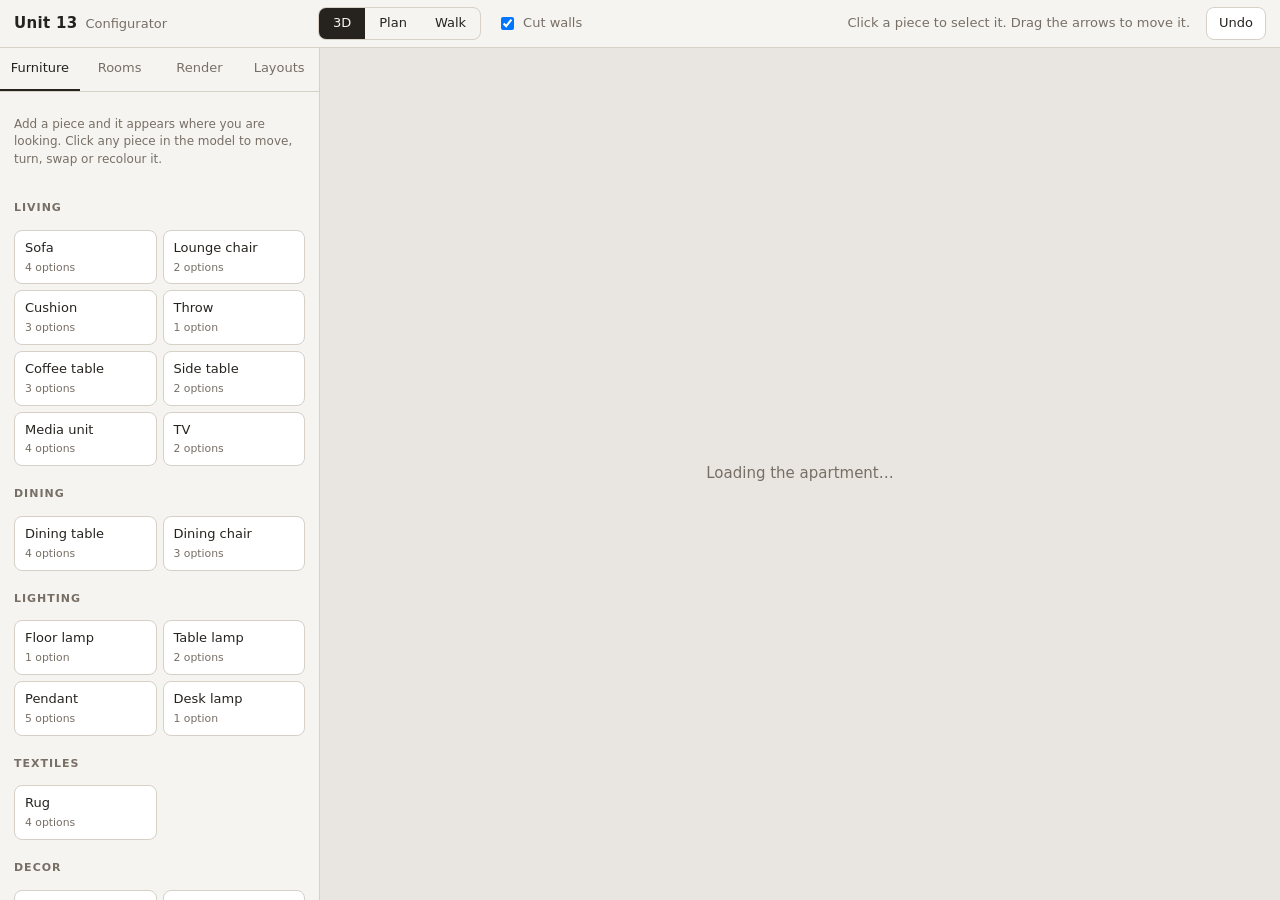
==== configurator/index.html @ 3107e689 "start" ====
<!doctype html>
<html lang="en">
<head>
<meta charset="utf-8">
<meta name="viewport" content="width=device-width, initial-scale=1">
<title>Unit 13 Configurator</title>
<link rel="icon" href="data:,">
<link rel="stylesheet" href="style.css">
<script type="importmap">
{ "imports": { "three": "./vendor/three/three.module.js", "three/addons/": "./vendor/three/addons/" } }
</script>
</head>
<body>
<header class="bar">
  <div class="brand"><b>Unit 13</b><span>Configurator</span></div>
  <div class="views" role="group" aria-label="View">
    <button type="button" data-view="orbit" class="on">3D</button>
    <button type="button" data-view="top">Plan</button>
    <button type="button" data-view="walk">Walk</button>
  </div>
  <label class="check"><input type="checkbox" id="cut" checked> Cut walls</label>
  <div class="spacer"></div>
  <span class="hint" id="hint">Click a piece to select it. Drag the arrows to move it.</span>
  <button type="button" id="undo" title="Undo (Cmd+Z)">Undo</button>
</header>

<aside class="left">
  <nav class="tabs" role="tablist">
    <button type="button" role="tab" data-tab="furniture" class="on">Furniture</button>
    <button type="button" role="tab" data-tab="finishes">Rooms</button>
    <button type="button" role="tab" data-tab="render">Render</button>
    <button type="button" role="tab" data-tab="layouts">Layouts</button>
  </nav>
  <section class="tab" id="tab-furniture"></section>
  <section class="tab" id="tab-finishes" hidden></section>
  <section class="tab" id="tab-render" hidden></section>
  <section class="tab" id="tab-layouts" hidden></section>
</aside>

<main id="stage">
  <div id="frame" hidden></div>
  <div id="loading">Loading the apartment…</div>
</main>

<aside class="right" id="inspector" hidden></aside>

<div id="toast" role="status" hidden></div>
<script type="module" src="app.js"></script>
</body>
</html>
---- configurator/style.css ----
/* Layout: a working tool. Panels left and right, the model in the middle, controls in the
   materials of the scheme: warm stone greys, oak-brown ink, sage for actions. */
:root {
  --bg: #e9e6e1; --panel: #f6f4f0; --ink: #26231f; --muted: #776f66; --rule: #d6d0c7;
  --accent: #56664f; --accent-ink: #f7f5f1; --warm: #a4593a; --sel: #c8a66a; --field: #ffffff;
  --sans: -apple-system, "SF Pro Text", "Avenir Next", "Segoe UI", system-ui, sans-serif;
  --mono: "SF Mono", ui-monospace, Menlo, monospace;
  color-scheme: light;
}
* { box-sizing: border-box }
html, body { height: 100%; margin: 0 }
body { background: var(--bg); color: var(--ink); font: 13px/1.45 var(--sans);
  display: grid; grid-template-columns: 320px 1fr auto; grid-template-rows: 48px 1fr; overflow: hidden }
button, input, select { font: inherit; color: inherit }
button { cursor: pointer }
:focus-visible { outline: 2px solid var(--accent); outline-offset: 2px }
[hidden] { display: none !important }

.bar { grid-column: 1 / -1; display: flex; align-items: center; gap: 16px; padding: 0 14px;
  background: var(--panel); border-bottom: 1px solid var(--rule) }
.brand { display: flex; gap: 8px; align-items: baseline; min-width: 288px }
.brand b { font-size: 15px; letter-spacing: .02em }
.brand span { color: var(--muted) }
.views { display: flex; border: 1px solid var(--rule); border-radius: 8px; overflow: hidden }
.views button { border: 0; background: transparent; padding: 6px 14px }
.views button.on { background: var(--ink); color: var(--panel) }
.check { display: flex; gap: 6px; align-items: center; color: var(--muted) }
.spacer { flex: 1 }
.hint { color: var(--muted) }
#undo { border: 1px solid var(--rule); background: var(--field); border-radius: 8px; padding: 6px 12px }

.left, .right { background: var(--panel); overflow-y: auto; min-height: 0 }
.left { border-right: 1px solid var(--rule); display: flex; flex-direction: column }
.right { width: 300px; border-left: 1px solid var(--rule); padding: 14px 16px 24px }
.tabs { display: grid; grid-template-columns: repeat(4, 1fr); border-bottom: 1px solid var(--rule); position: sticky; top: 0; background: var(--panel); z-index: 2 }
.tabs button { border: 0; background: transparent; padding: 11px 0; color: var(--muted); border-bottom: 2px solid transparent }
.tabs button.on { color: var(--ink); border-bottom-color: var(--ink) }
.tab { padding: 12px 14px 28px; display: grid; gap: 14px; align-content: start }

h2 { font-size: 11px; letter-spacing: .09em; text-transform: uppercase; color: var(--muted); margin: 6px 0 0; font-weight: 600 }
h3 { font-size: 15px; margin: 0; font-weight: 600 }
details { border-top: 1px solid var(--rule); padding-top: 8px }
details > summary { cursor: pointer; font-weight: 600; list-style: none; display: flex; justify-content: space-between }
details > summary::after { content: "+"; color: var(--muted) }
details[open] > summary::after { content: "–" }
details > .body { display: grid; gap: 10px; padding: 10px 0 4px }

.cat-list { display: grid; grid-template-columns: 1fr 1fr; gap: 6px }
.add { border: 1px solid var(--rule); background: var(--field); border-radius: 8px; padding: 8px 10px; text-align: left; display: grid; gap: 2px }
.add:hover { border-color: var(--accent) }
.add small { color: var(--muted) }

.field { display: grid; gap: 5px }
.field > span { color: var(--muted); font-size: 12px }
.row { display: flex; gap: 8px; align-items: center }
.row > * { min-width: 0 }
select, input[type=text], input[type=number] { width: 100%; border: 1px solid var(--rule); background: var(--field); border-radius: 7px; padding: 6px 8px }
input[type=number] { font-family: var(--mono); font-size: 12px }
input[type=color] { width: 34px; height: 28px; border: 1px solid var(--rule); border-radius: 7px; padding: 2px; background: var(--field) }
.swatches { display: flex; flex-wrap: wrap; gap: 5px }
.sw { width: 22px; height: 22px; border-radius: 50%; border: 1px solid rgb(0 0 0 / .12); padding: 0 }
.sw.on { outline: 2px solid var(--ink); outline-offset: 1px }
.toggle { display: flex; gap: 6px; align-items: center }

.btn { border: 1px solid var(--rule); background: var(--field); border-radius: 8px; padding: 7px 12px }
.btn.primary { background: var(--accent); color: var(--accent-ink); border-color: var(--accent); font-weight: 600 }
.btn.danger { color: var(--warm) }
.btns { display: flex; flex-wrap: wrap; gap: 6px }

#stage { position: relative; min-width: 0; min-height: 0; overflow: hidden }
#stage canvas { display: block; width: 100%; height: 100% }
#frame { position: absolute; pointer-events: none; border: 1.5px solid rgb(255 255 255 / .9);
  box-shadow: 0 0 0 9999px rgb(20 18 16 / .28) }
#loading { position: absolute; inset: 0; display: grid; place-items: center; color: var(--muted); font-size: 15px; background: var(--bg) }

.jobs { display: grid; gap: 10px }
.job { border: 1px solid var(--rule); border-radius: 10px; overflow: hidden; background: var(--field) }
.job img { display: block; width: 100%; aspect-ratio: 3 / 2; object-fit: cover; background: var(--bg); cursor: zoom-in }
.job .meta { padding: 8px 10px; display: grid; gap: 4px }
.job .meta .row { justify-content: space-between }
.progress { height: 4px; background: var(--bg); border-radius: 2px; overflow: hidden }
.progress i { display: block; height: 100%; background: var(--accent); transition: width .5s }
.muted { color: var(--muted) }
.mono { font-family: var(--mono); font-size: 12px }
.note { color: var(--muted); font-size: 12px }

#toast { position: fixed; left: 50%; bottom: 22px; transform: translateX(-50%); background: var(--ink); color: var(--panel);
  padding: 9px 16px; border-radius: 999px; z-index: 50 }

dialog#viewer { border: 0; padding: 0; background: transparent; max-width: 96vw; max-height: 94vh }
dialog#viewer::backdrop { background: rgb(14 12 10 / .88) }
dialog#viewer img { display: block; max-width: 96vw; max-height: 88vh }
dialog#viewer .row { justify-content: space-between; color: #eee9e1; padding-top: 8px }
dialog#viewer a, dialog#viewer button { color: #eee9e1 }
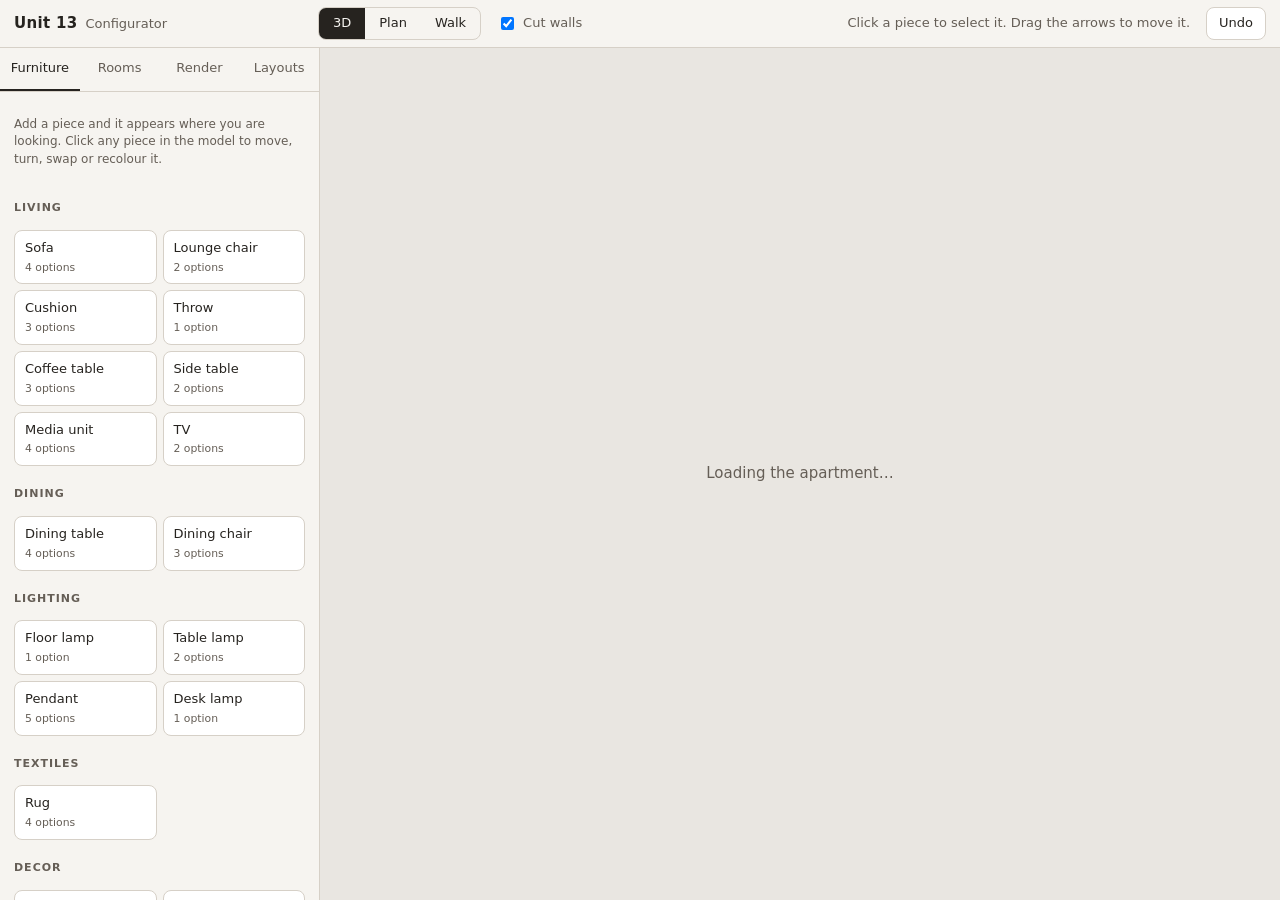
==== commit 4d10b3f6: "Run on Mac and Windows; add README - Find Blender on any OS (BLENDER env var, PATH, standard install" ====
--- a/configurator/index.html
+++ b/configurator/index.html
@@ -21,7 +21,7 @@
   <label class="check"><input type="checkbox" id="cut" checked> Cut walls</label>
   <div class="spacer"></div>
   <span class="hint" id="hint">Click a piece to select it. Drag the arrows to move it.</span>
-  <button type="button" id="undo" title="Undo (Cmd+Z)">Undo</button>
+  <button type="button" id="undo" title="Undo (Cmd/Ctrl+Z)">Undo</button>
 </header>
 
 <aside class="left">
--- a/configurator/style.css
+++ b/configurator/style.css
@@ -1,7 +1,7 @@
 /* Layout: a working tool. Panels left and right, the model in the middle, controls in the
    materials of the scheme: warm stone greys, oak-brown ink, sage for actions. */
 :root {
-  --bg: #e9e6e1; --panel: #f6f4f0; --ink: #26231f; --muted: #776f66; --rule: #d6d0c7;
+  --bg: #e9e6e1; --panel: #f6f4f0; --ink: #26231f; --muted: #655e56; --rule: #d6d0c7;
   --accent: #56664f; --accent-ink: #f7f5f1; --warm: #a4593a; --sel: #c8a66a; --field: #ffffff;
   --sans: -apple-system, "SF Pro Text", "Avenir Next", "Segoe UI", system-ui, sans-serif;
   --mono: "SF Mono", ui-monospace, Menlo, monospace;
